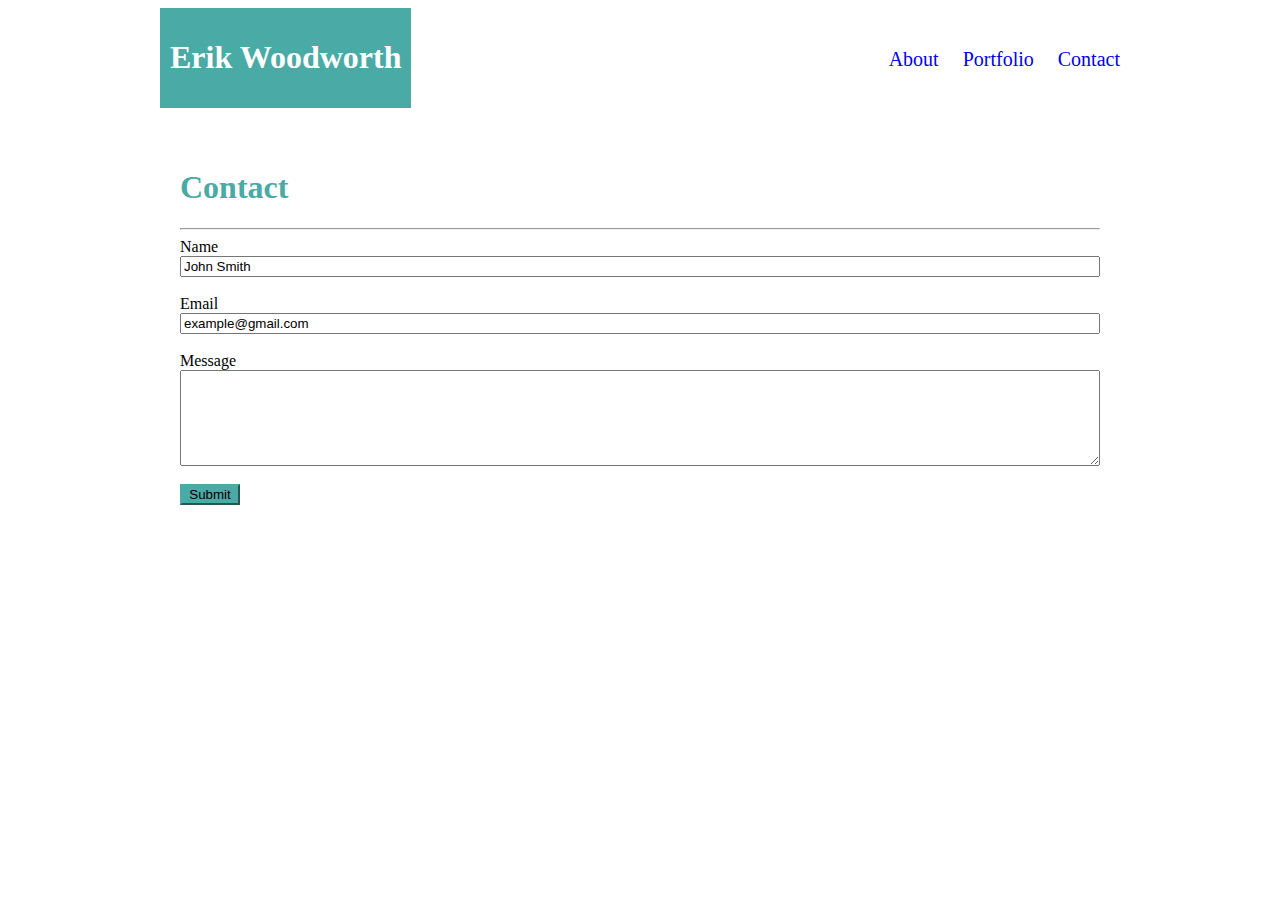
==== contact.html @ e061f1d4 "Fixed CSS" ====
<!Doctype <!DOCTYPE html>
<html>
<head>
    <meta charset="utf-8" />
    <meta http-equiv="X-UA-Compatible" content="IE=edge">
    <title>Erik's Portfolio: Contact</title>
    <meta name="viewport" content="width=device-width, initial-scale=1">
    <link rel="stylesheet" type="text/css" media="screen" href="assets/css/style2.css" />
</head>
<header>
    <div class="header-box">
        <div class="namebanner">
            <h1 class="name">Erik Woodworth</h1>
        </div>
        <div class="topnav">
            <a href="index.html">About</a>
            <a href="portfolio.html">Portfolio</a>
            <a href="contact.html">Contact</a>
        </div>
    </div>
</header>
<body>
    <div class="box">
    <div class="inside-container">
        <h1 class="title">Contact</h1>
        <hr>
        <form>
            Name<br>
            <input type="text" name="name" value="John Smith">
            <br><br>
            Email<br>
            <input type="text" name="email" value="example@gmail.com"><br><br>
            Message<br>
            <textarea type="text" name="message" rows="6"></textarea>
            <br><br>
            <input class="submitbutton" type="submit" value="Submit">
        </form> 
    </div>
    </div>
</body>
</html>
---- assets/css/style2.css ----
header {
    background-color: white;
}

body { 
    background-image: url(/Users/Machomutant/gt/homework/Basic_Portfolio/assets/images/backgroundimage.png);
    background-repeat: repeat;
}

.name {
    color: white;
}

.header-box {
    float: center;
    width: 960px;
    margin-left: auto;
    margin-right: auto;
    height: 100px;
}

.namebanner {
    float: left;
    background-color: #4aaaa5;
    padding: 10px;
}

.topnav {
    float: right;
    height: 100px;
    padding-top: 40px;
}

.box {
    float: center;
    background-color: white;
    width: 960px;
    margin-left: auto;
    margin-right: auto;
    margin-top: 20px;
}

.inside-container {
    padding: 20px;

}
.title {
    color: #4aaaa5;
}

a {
    padding-left: 20px;
    font-size: 20px;
    text-decoration: none;
}

img {
    float: left;
    margin-right: 20px;
    margin-bottom: 20px;
    position: relative;
    top: 10px;

}

p {
    font-size: 20px;
    line-height: 40px;
}

input, textarea {
    width: 100%;
}

.submitbutton {
    width: 60px;
    background-color: #4aaaa5;
    border-color: #4aaaa5;
    text-align: center;
}
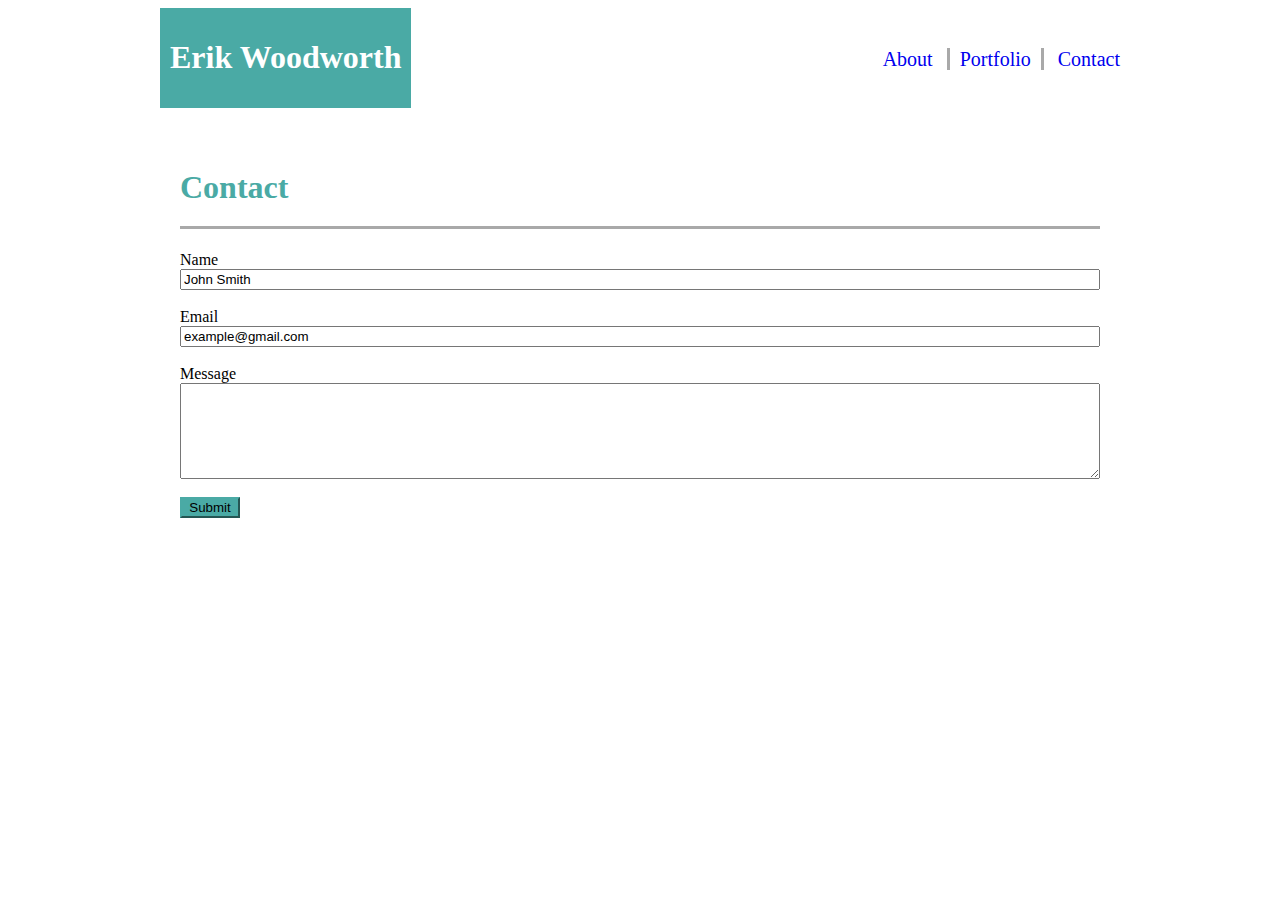
==== commit fada8300: "Added nav borders" ====
--- a/contact.html
+++ b/contact.html
@@ -13,8 +13,8 @@
             <h1 class="name">Erik Woodworth</h1>
         </div>
         <div class="topnav">
-            <a href="index.html">About</a>
-            <a href="portfolio.html">Portfolio</a>
+            <a id="left-butt" href="index.html">About</a>
+            <a id="middle-butt" href="portfolio.html">Portfolio</a>
             <a href="contact.html">Contact</a>
         </div>
     </div>
@@ -23,7 +23,6 @@
     <div class="box">
     <div class="inside-container">
         <h1 class="title">Contact</h1>
-        <hr>
         <form>
             Name<br>
             <input type="text" name="name" value="John Smith">
--- a/assets/css/style2.css
+++ b/assets/css/style2.css
@@ -46,25 +46,40 @@
 }
 .title {
     color: #4aaaa5;
+    border-bottom: solid;
+    border-bottom-color: darkgray;
+    padding-bottom: 20px;
 }
 
 a {
-    padding-left: 20px;
+    padding-left: 10px;
     font-size: 20px;
     text-decoration: none;
+}
+
+#middle-butt {
+    border-right: solid;
+    border-right-color: darkgrey;
+    padding-right: 10px;
+    border-left: solid;
+    border-left-color: darkgrey;
+}
+
+#left-butt {
+    padding-right: 10px;
 }
 
 img {
     float: left;
     margin-right: 20px;
-    margin-bottom: 20px;
+    margin-bottom: 10px;
     position: relative;
     top: 10px;
 
 }
 
 p {
-    font-size: 20px;
+    font-size: 18px;
     line-height: 40px;
 }
 
@@ -77,4 +92,15 @@
     background-color: #4aaaa5;
     border-color: #4aaaa5;
     text-align: center;
+}
+
+.imagelabel {
+    float: left;
+    position: absolute;
+    background-color: #4aaaa5;
+    color: white;
+    height: 50px;
+    width: 250px;
+    z-index: 1;
+    top: 500px;
 }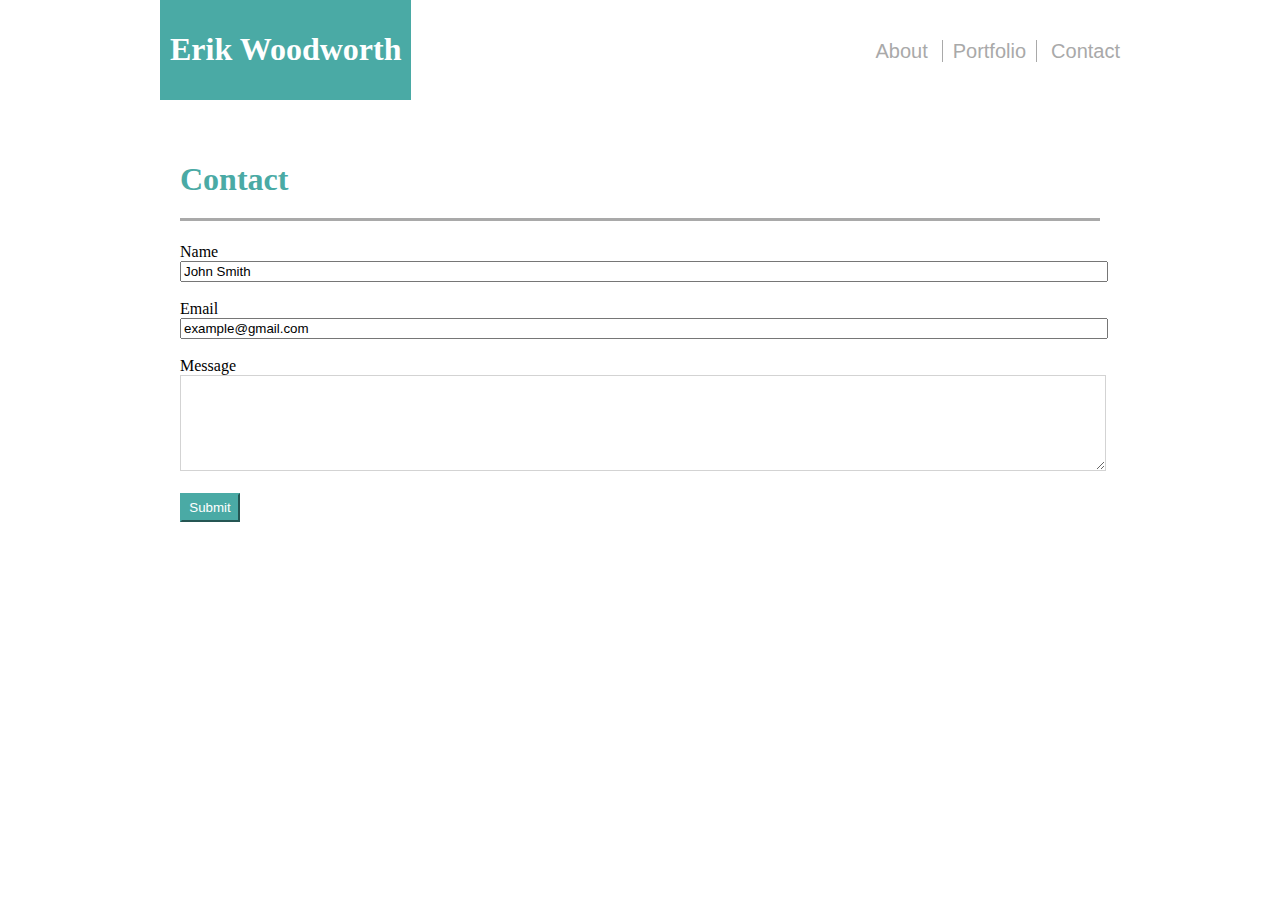
==== commit dc4c4b0e: "added images" ====
--- a/contact.html
+++ b/contact.html
@@ -1,4 +1,4 @@
-<!Doctype <!DOCTYPE html>
+<!DOCTYPE html>
 <html>
 <head>
     <meta charset="utf-8" />
@@ -21,20 +21,20 @@
 </header>
 <body>
     <div class="box">
-    <div class="inside-container">
-        <h1 class="title">Contact</h1>
-        <form>
-            Name<br>
-            <input type="text" name="name" value="John Smith">
-            <br><br>
-            Email<br>
-            <input type="text" name="email" value="example@gmail.com"><br><br>
-            Message<br>
-            <textarea type="text" name="message" rows="6"></textarea>
-            <br><br>
-            <input class="submitbutton" type="submit" value="Submit">
-        </form> 
-    </div>
+        <div class="inside-container">
+            <h1 class="title">Contact</h1>
+            <form>
+                Name<br>
+                <input type="text" name="name" value="John Smith">
+                <br><br>
+                Email<br>
+                <input type="text" name="email" value="example@gmail.com"><br><br>
+                Message<br>
+                <textarea type="text" name="message" rows="6"></textarea>
+                <br><br>
+                <input class="submitbutton" type="submit" value="Submit">
+            </form> 
+        </div>
     </div>
 </body>
 </html>--- a/assets/css/style2.css
+++ b/assets/css/style2.css
@@ -5,6 +5,7 @@
 body { 
     background-image: url(/Users/Machomutant/gt/homework/Basic_Portfolio/assets/images/backgroundimage.png);
     background-repeat: repeat;
+    margin: 0;
 }
 
 .name {
@@ -38,6 +39,7 @@
     margin-left: auto;
     margin-right: auto;
     margin-top: 20px;
+    padding-bottom: 20px;
 }
 
 .inside-container {
@@ -52,9 +54,17 @@
 }
 
 a {
+    font-family: Arial, Helvetica, sans-serif;
     padding-left: 10px;
     font-size: 20px;
     text-decoration: none;
+    color: darkgrey;
+}
+
+.hyperlink {
+    color: #4aaaa5;
+    padding: 0px;
+    font-size: 18px;
 }
 
 #middle-butt {
@@ -62,6 +72,7 @@
     border-right-color: darkgrey;
     padding-right: 10px;
     border-left: solid;
+    border-width: 1px;
     border-left-color: darkgrey;
 }
 
@@ -72,15 +83,21 @@
 img {
     float: left;
     margin-right: 20px;
-    margin-bottom: 10px;
+    margin-bottom: 20px;
     position: relative;
-    top: 10px;
+}
 
+textarea {
+    max-width: 920px;
+    min-width: 920px;
+    border-color: lightgrey;
 }
 
 p {
+    font-family: Arial, Helvetica, sans-serif;
     font-size: 18px;
-    line-height: 40px;
+    line-height: 30px;
+    color: darkgrey;
 }
 
 input, textarea {
@@ -92,15 +109,28 @@
     background-color: #4aaaa5;
     border-color: #4aaaa5;
     text-align: center;
+    color: white;
+    padding: 5px;
 }
 
-.imagelabel {
+#portfolio-box {
+    height: 1000px;
+}
+
+.image-wrap {
     float: left;
+    position: relative;
+    text-align: center;
+}
+
+.image-label {
     position: absolute;
     background-color: #4aaaa5;
     color: white;
-    height: 50px;
+    top: 130px;
     width: 250px;
-    z-index: 1;
-    top: 500px;
+}
+
+h3 {
+    font-weight: lighter;
 }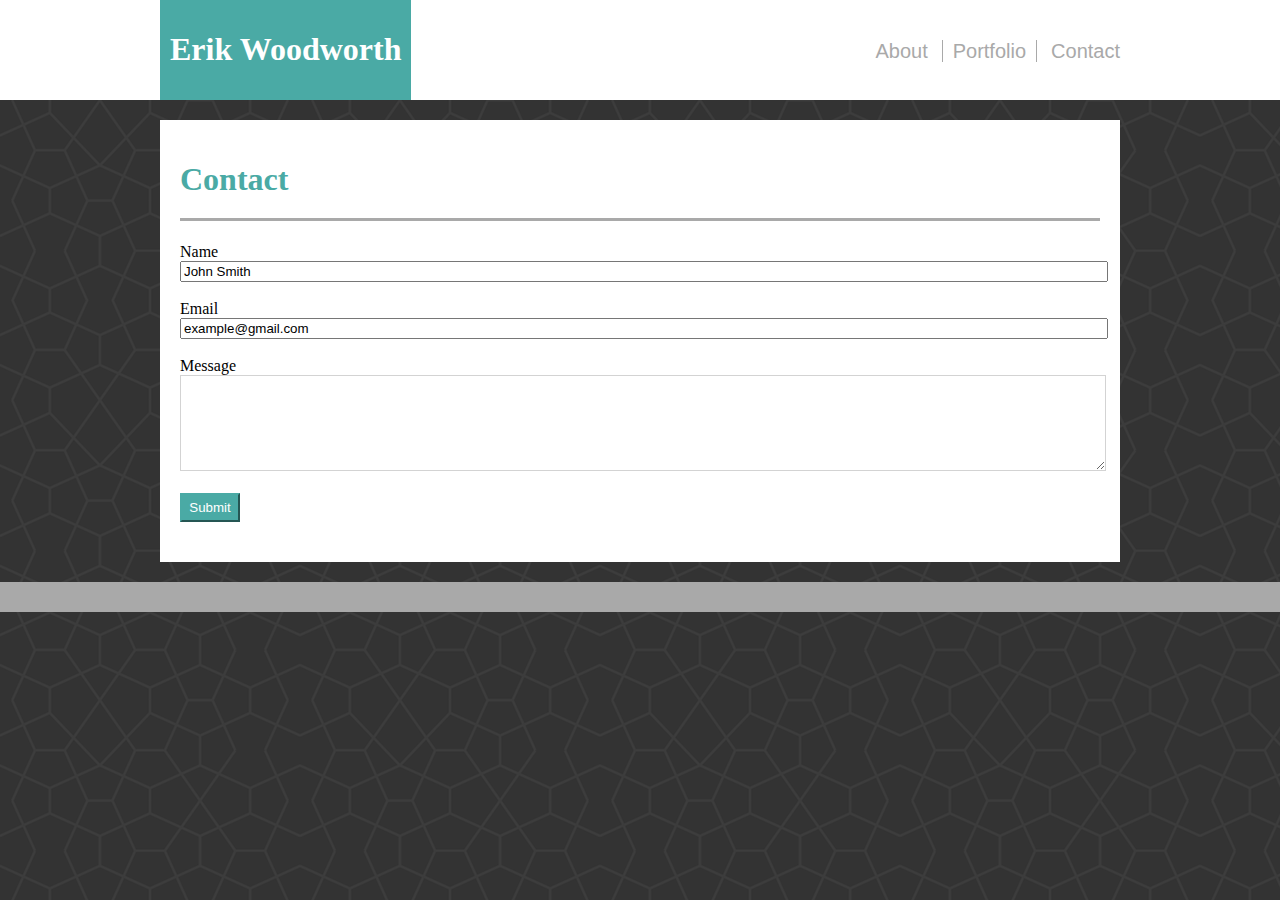
==== commit 4717c2ea: "For test publish" ====
--- a/contact.html
+++ b/contact.html
@@ -36,5 +36,6 @@
             </form> 
         </div>
     </div>
+<footer></footer>
 </body>
 </html>--- a/assets/css/style2.css
+++ b/assets/css/style2.css
@@ -3,7 +3,7 @@
 }
 
 body { 
-    background-image: url(/Users/Machomutant/gt/homework/Basic_Portfolio/assets/images/backgroundimage.png);
+    background-image: url(/assets/images/backgroundimage.png);
     background-repeat: repeat;
     margin: 0;
 }
@@ -133,4 +133,10 @@
 
 h3 {
     font-weight: lighter;
+}
+
+footer {
+    background-color: darkgrey;
+    height: 30px;
+    margin-top: 20px;
 }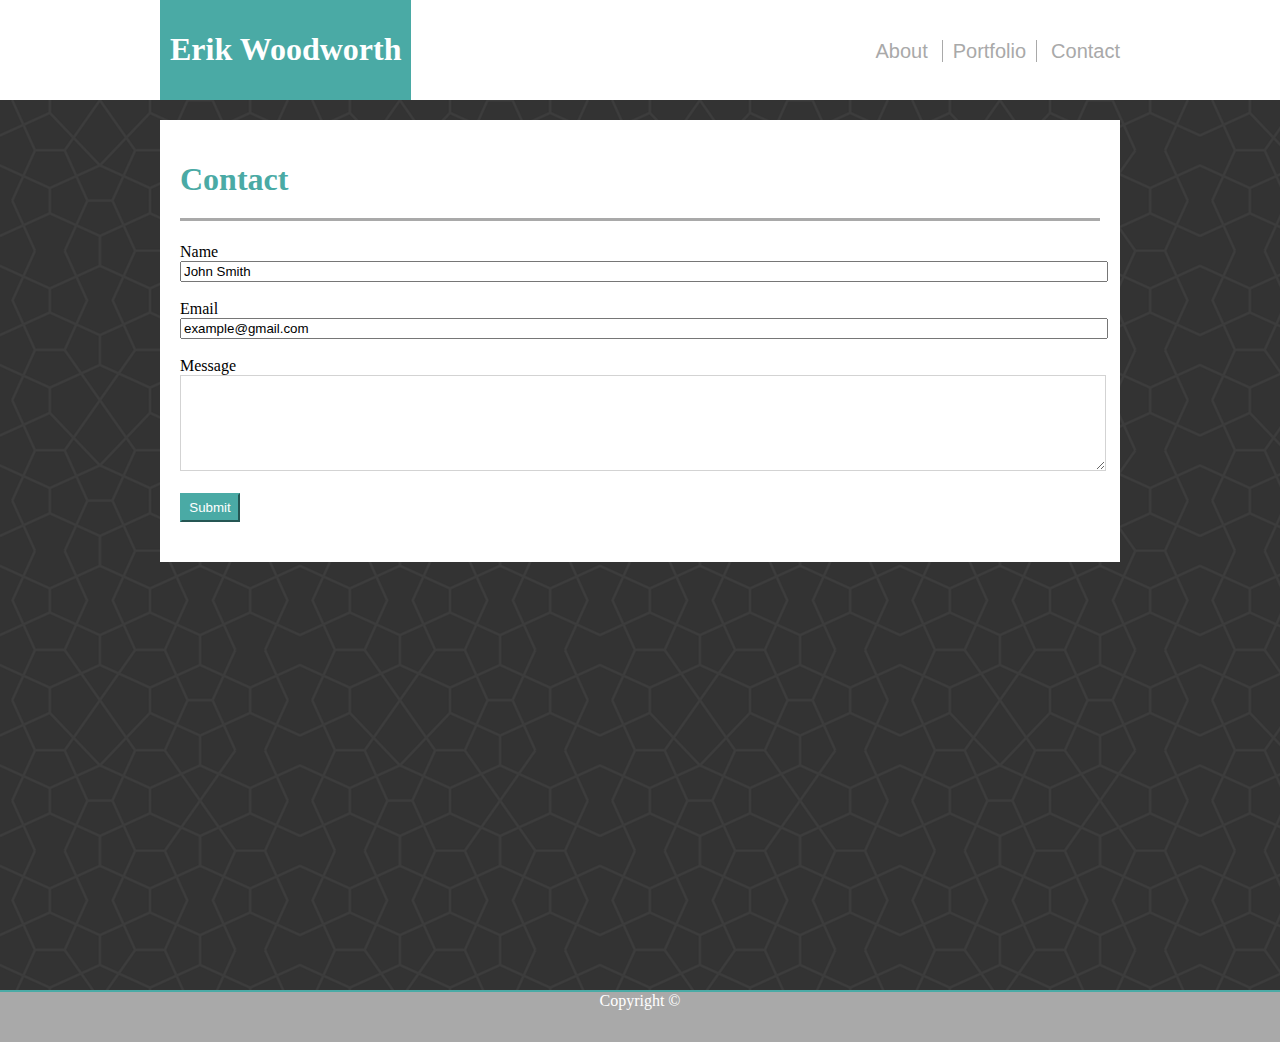
==== commit 3de4c8cf: "Fixed footer" ====
--- a/contact.html
+++ b/contact.html
@@ -20,22 +20,25 @@
     </div>
 </header>
 <body>
-    <div class="box">
-        <div class="inside-container">
-            <h1 class="title">Contact</h1>
-            <form>
-                Name<br>
-                <input type="text" name="name" value="John Smith">
-                <br><br>
-                Email<br>
-                <input type="text" name="email" value="example@gmail.com"><br><br>
-                Message<br>
-                <textarea type="text" name="message" rows="6"></textarea>
-                <br><br>
-                <input class="submitbutton" type="submit" value="Submit">
-            </form> 
+    <div class="wrapper">
+        <div class="box">
+            <div class="inside-container">
+                <h1 class="title">Contact</h1>
+                <form>
+                    Name<br>
+                    <input type="text" name="name" value="John Smith">
+                    <br><br>
+                    Email<br>
+                    <input type="text" name="email" value="example@gmail.com"><br><br>
+                    Message<br>
+                    <textarea type="text" name="message" rows="6"></textarea>
+                    <br><br>
+                    <input class="submitbutton" type="submit" value="Submit">
+                </form> 
+            </div>
         </div>
+        <div class="push"></div>
     </div>
-<footer></footer>
+<footer>Copyright &#169;</footer>
 </body>
 </html>--- a/assets/css/style2.css
+++ b/assets/css/style2.css
@@ -1,11 +1,17 @@
+html {
+    height: 100%;
+    margin: 0;
+}
+
 header {
     background-color: white;
 }
 
 body { 
-    background-image: url(/assets/images/backgroundimage.png);
+    background-image: url(../images/backgroundimage.png);
     background-repeat: repeat;
     margin: 0;
+    height: 100%;
 }
 
 .name {
@@ -115,6 +121,7 @@
 
 #portfolio-box {
     height: 1000px;
+    margin-bottom: 20px;
 }
 
 .image-wrap {
@@ -137,6 +144,22 @@
 
 footer {
     background-color: darkgrey;
-    height: 30px;
+    height: 50px;
     margin-top: 20px;
+    border-top: solid;
+    border-top-color: #4aaaa5;
+    border-top-width: 2px;
+    text-align: center;
+    vertical-align: text-bottom;
+    color: white;
+    font-size: smallest;
+}
+
+.wrapper {
+    min-height: 100%;
+    margin-bottom: -50px;   
+}
+
+.push {
+    height: 50px;
 }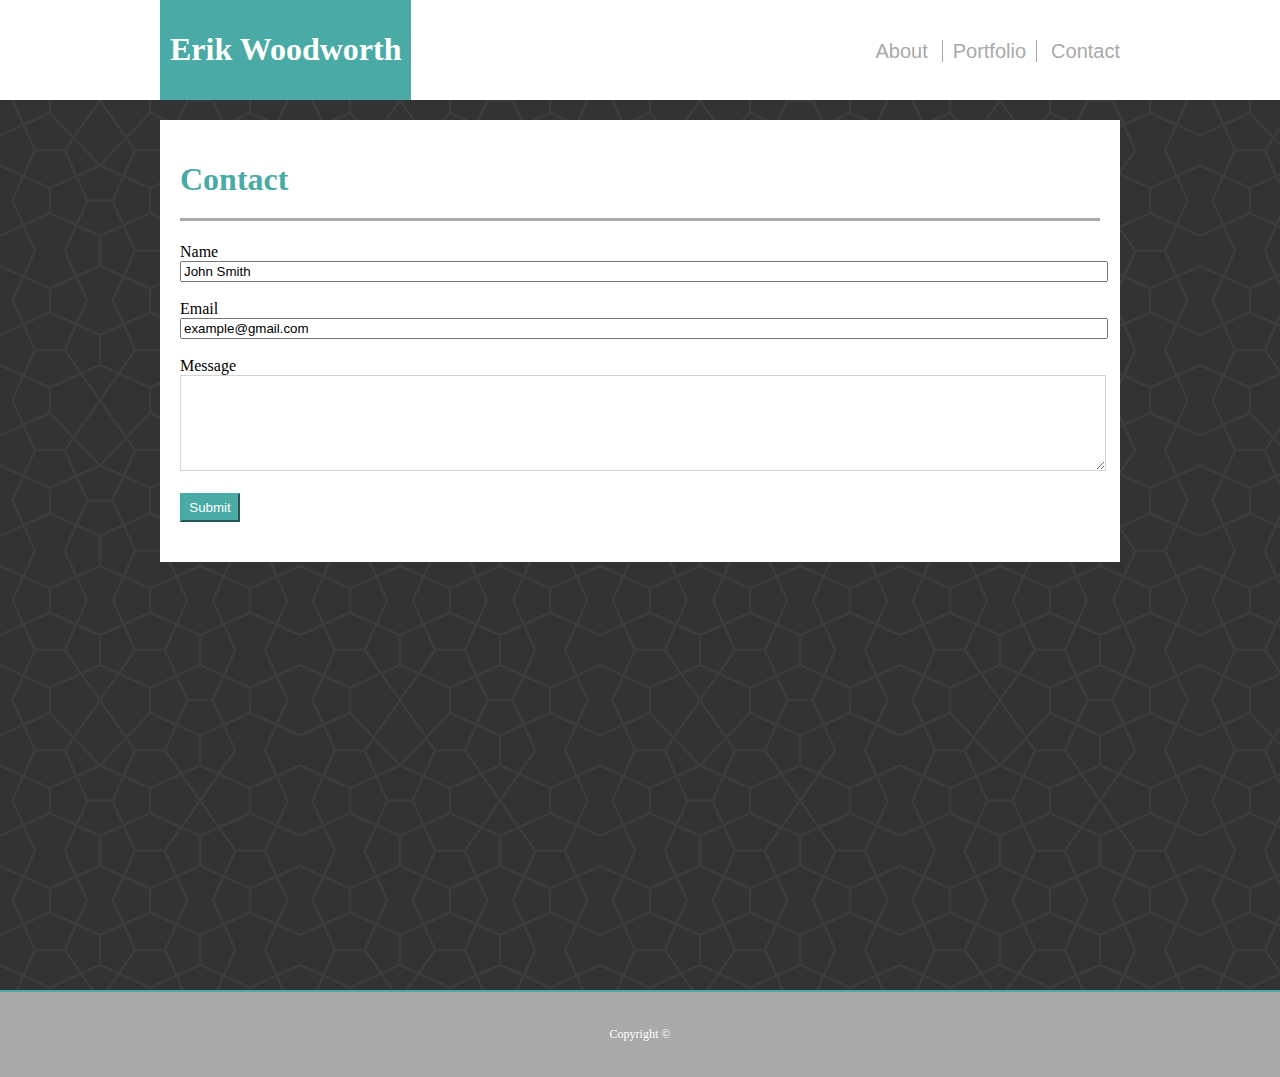
==== commit 38e42a20: "Almost done" ====
--- a/contact.html
+++ b/contact.html
@@ -5,7 +5,7 @@
     <meta http-equiv="X-UA-Compatible" content="IE=edge">
     <title>Erik's Portfolio: Contact</title>
     <meta name="viewport" content="width=device-width, initial-scale=1">
-    <link rel="stylesheet" type="text/css" media="screen" href="assets/css/style2.css" />
+    <link rel="stylesheet" type="text/css" media="screen" href="assets/css/style.css" />
 </head>
 <header>
     <div class="header-box">
--- a/assets/css/style.css
+++ b/assets/css/style.css
@@ -0,0 +1,172 @@
+html {
+    height: 100%;
+    margin: 0;
+}
+
+header {
+    background-color: white;
+}
+
+body { 
+    background-image: url(../images/backgroundimage.png);
+    background-repeat: repeat;
+    margin: 0;
+    height: 100%;
+}
+
+.name {
+    color: white;
+}
+
+.header-box {
+    float: center;
+    width: 960px;
+    margin-left: auto;
+    margin-right: auto;
+    height: 100px;
+}
+
+.namebanner {
+    float: left;
+    background-color: #4aaaa5;
+    padding: 10px;
+}
+
+.topnav {
+    float: right;
+    height: 100px;
+    padding-top: 40px;
+}
+
+.box {
+    float: center;
+    background-color: white;
+    width: 960px;
+    margin-left: auto;
+    margin-right: auto;
+    margin-top: 20px;
+    padding-bottom: 20px;
+}
+
+.inside-container {
+    padding: 20px;
+
+}
+.title {
+    color: #4aaaa5;
+    border-bottom: solid;
+    border-bottom-color: darkgray;
+    padding-bottom: 20px;
+}
+
+a {
+    font-family: Arial, Helvetica, sans-serif;
+    padding-left: 10px;
+    font-size: 20px;
+    text-decoration: none;
+    color: darkgrey;
+}
+
+.hyperlink {
+    color: #4aaaa5;
+    padding: 0px;
+    font-size: 18px;
+}
+
+#middle-butt {
+    border-right: solid;
+    border-right-color: darkgrey;
+    padding-right: 10px;
+    border-left: solid;
+    border-width: 1px;
+    border-left-color: darkgrey;
+}
+
+#left-butt {
+    padding-right: 10px;
+}
+
+img {
+    float: left;
+    margin-right: 20px;
+    margin-bottom: 20px;
+    position: relative;
+}
+
+textarea {
+    max-width: 920px;
+    min-width: 920px;
+    border-color: lightgrey;
+}
+
+p {
+    font-family: Arial, Helvetica, sans-serif;
+    font-size: 18px;
+    line-height: 30px;
+    color: darkgrey;
+}
+
+input, textarea {
+    width: 100%;
+}
+
+.submitbutton {
+    width: 60px;
+    background-color: #4aaaa5;
+    border-color: #4aaaa5;
+    text-align: center;
+    color: white;
+    padding: 5px;
+}
+
+#portfolio-box {
+    height: 1000px;
+    margin-bottom: 20px;
+}
+
+.image-wrap {
+    float: left;
+    position: relative;
+    text-align: center;
+}
+
+.image-label {
+    position: absolute;
+    background-color: #4aaaa5;
+    color: white;
+    top: 130px;
+    width: 250px;
+}
+
+h3 {
+    font-weight: lighter;
+}
+
+footer {
+    background-color: darkgrey;
+    height: 50px;
+    margin-top: 20px;
+    border-top: solid;
+    border-top-color: #4aaaa5;
+    border-top-width: 2px;
+    text-align: center;
+    vertical-align: bottom;
+    color: white;
+    font-size: 12px;
+    padding-top: 35px;
+}
+
+.wrapper {
+    min-height: 100%;
+    margin-bottom: -50px;   
+}
+
+.push {
+    height: 50px;
+}
+
+.column-wrap {
+    width: 300px;
+    float: left;
+
+}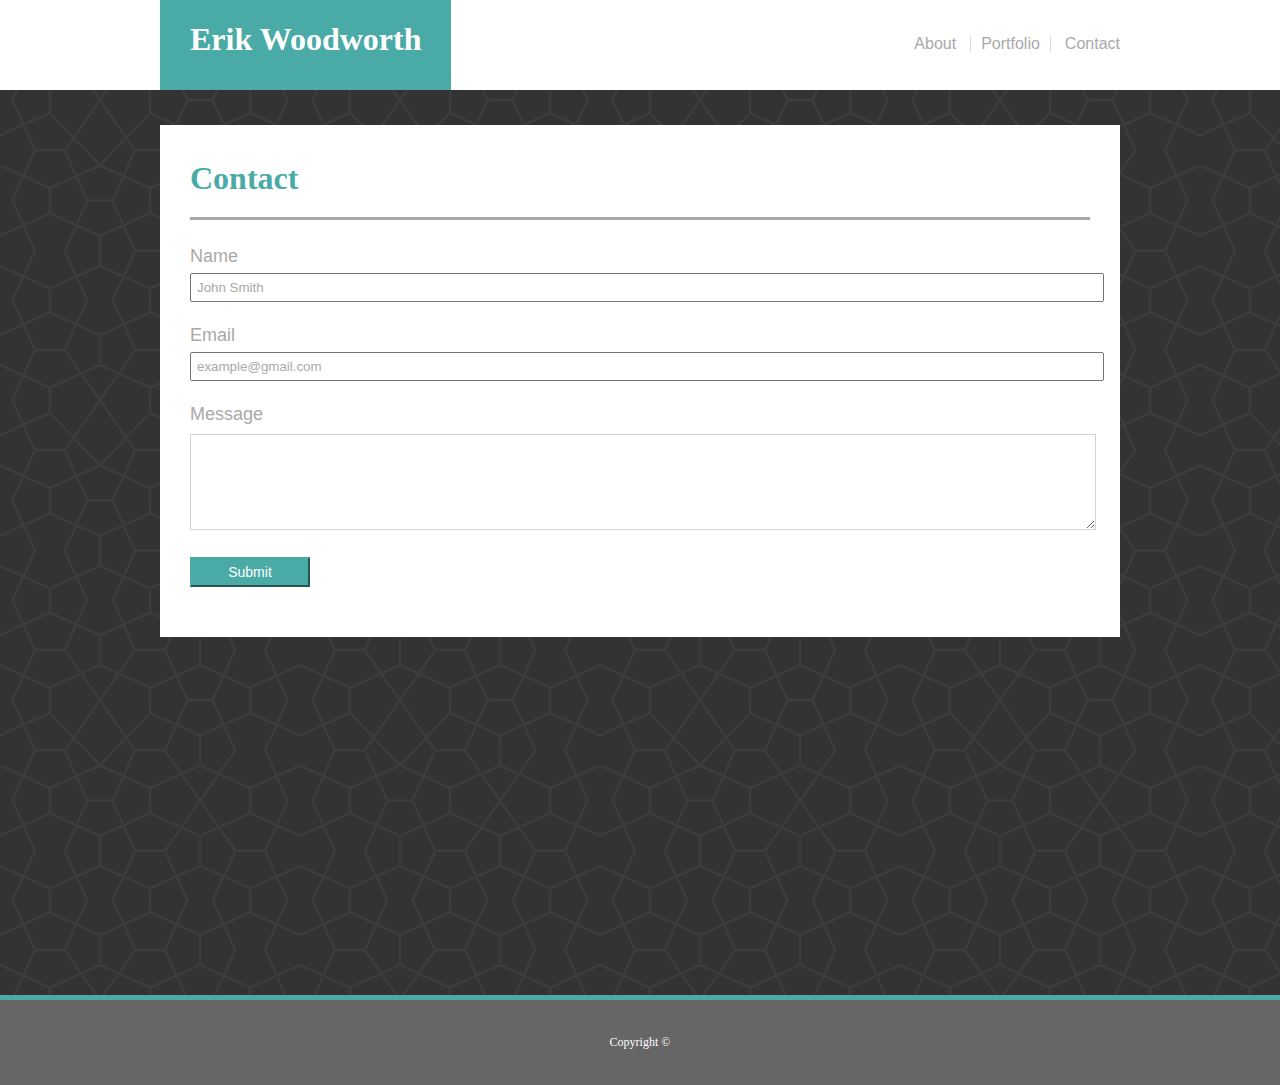
==== commit bf5ba722: "Final commit I hope" ====
--- a/contact.html
+++ b/contact.html
@@ -5,7 +5,7 @@
     <meta http-equiv="X-UA-Compatible" content="IE=edge">
     <title>Erik's Portfolio: Contact</title>
     <meta name="viewport" content="width=device-width, initial-scale=1">
-    <link rel="stylesheet" type="text/css" media="screen" href="assets/css/style.css" />
+    <link rel="stylesheet" type="text/css" media="screen" href="assets/css/style.css">
 </head>
 <header>
     <div class="header-box">
@@ -13,7 +13,7 @@
             <h1 class="name">Erik Woodworth</h1>
         </div>
         <div class="topnav">
-            <a id="left-butt" href="index.html">About</a>
+            <a href="index.html">About</a>
             <a id="middle-butt" href="portfolio.html">Portfolio</a>
             <a href="contact.html">Contact</a>
         </div>
@@ -25,14 +25,12 @@
             <div class="inside-container">
                 <h1 class="title">Contact</h1>
                 <form>
-                    Name<br>
-                    <input type="text" name="name" value="John Smith">
-                    <br><br>
-                    Email<br>
-                    <input type="text" name="email" value="example@gmail.com"><br><br>
-                    Message<br>
-                    <textarea type="text" name="message" rows="6"></textarea>
-                    <br><br>
+                    <p class="contact-text">Name
+                    <input class="input-box" type="text" name="name" value="John Smith"></p>
+                    <p class="contact-text">Email
+                    <input class="input-box" type="text" name="email" value="example@gmail.com"></p>
+                    <p>Message
+                    <textarea type="text" name="message" rows="6"></textarea></p>
                     <input class="submitbutton" type="submit" value="Submit">
                 </form> 
             </div>
--- a/assets/css/style.css
+++ b/assets/css/style.css
@@ -4,7 +4,9 @@
 }
 
 header {
-    background-color: white;
+    background-color: #ffffff;
+    border-bottom: solid;
+    border-bottom: #cccccc;
 }
 
 body { 
@@ -15,7 +17,7 @@
 }
 
 .name {
-    color: white;
+    color: #ffffff;
 }
 
 .header-box {
@@ -23,46 +25,48 @@
     width: 960px;
     margin-left: auto;
     margin-right: auto;
-    height: 100px;
+    height: 90px;
 }
 
 .namebanner {
     float: left;
     background-color: #4aaaa5;
-    padding: 10px;
+    height: 90px;
+    padding: 0px 30px 0px 30px;
 }
 
 .topnav {
     float: right;
     height: 100px;
-    padding-top: 40px;
+    padding-top: 35px;
 }
 
 .box {
     float: center;
-    background-color: white;
+    background-color: #ffffff;
     width: 960px;
     margin-left: auto;
     margin-right: auto;
-    margin-top: 20px;
+    margin-top: 35px;
     padding-bottom: 20px;
+    border-color: #dddddd;
 }
 
 .inside-container {
-    padding: 20px;
+    padding: 30px;
 
 }
 .title {
     color: #4aaaa5;
     border-bottom: solid;
     border-bottom-color: darkgray;
-    padding-bottom: 20px;
+    padding: 15px 0px 20px 0px;
+    margin-top: -10px;
 }
 
 a {
     font-family: Arial, Helvetica, sans-serif;
-    padding-left: 10px;
-    font-size: 20px;
+    font-size: 16px;
     text-decoration: none;
     color: darkgrey;
 }
@@ -74,29 +78,27 @@
 }
 
 #middle-butt {
-    border-right: solid;
-    border-right-color: darkgrey;
-    padding-right: 10px;
-    border-left: solid;
-    border-width: 1px;
-    border-left-color: darkgrey;
-}
-
-#left-butt {
-    padding-right: 10px;
+    border: solid;
+    border-color: #dddddd;
+    padding: 0px 10px 0px 10px;
+    margin: 0px 10px 0px 10px;
+    border-width: 0px 1px 0px 1px;
 }
 
 img {
     float: left;
-    margin-right: 20px;
-    margin-bottom: 20px;
     position: relative;
 }
 
+#profile-image {
+    margin: 0px 20px 20px 0px;
+}
+
 textarea {
-    max-width: 920px;
-    min-width: 920px;
+    max-width: 100%;
+    min-width: 100%;
     border-color: lightgrey;
+    margin-top: 5px;
 }
 
 p {
@@ -104,23 +106,35 @@
     font-size: 18px;
     line-height: 30px;
     color: darkgrey;
+    font-weight: lighter;
 }
 
 input, textarea {
     width: 100%;
 }
 
+.contact-text {
+    line-height: 30px;
+}
+
 .submitbutton {
-    width: 60px;
     background-color: #4aaaa5;
     border-color: #4aaaa5;
     text-align: center;
     color: white;
-    padding: 5px;
+    width: 120px;
+    height: 30px;
+    padding: 10px 10px 10px 10x;
+    font-size: 14px;
+}
+
+.input-box {
+    padding: 5px 5px 5px 5px;
+    color: darkgrey;
 }
 
 #portfolio-box {
-    height: 1000px;
+    height: 940px;
     margin-bottom: 20px;
 }
 
@@ -128,6 +142,7 @@
     float: left;
     position: relative;
     text-align: center;
+    margin: 20px 0px 30px 0px;
 }
 
 .image-label {
@@ -143,12 +158,12 @@
 }
 
 footer {
-    background-color: darkgrey;
+    background-color: #666666;
     height: 50px;
     margin-top: 20px;
     border-top: solid;
     border-top-color: #4aaaa5;
-    border-top-width: 2px;
+    border-top-width: 5px;
     text-align: center;
     vertical-align: bottom;
     color: white;
@@ -166,7 +181,8 @@
 }
 
 .column-wrap {
-    width: 300px;
+    width: 250px;
+    margin-right: 40px;
     float: left;
 
 }